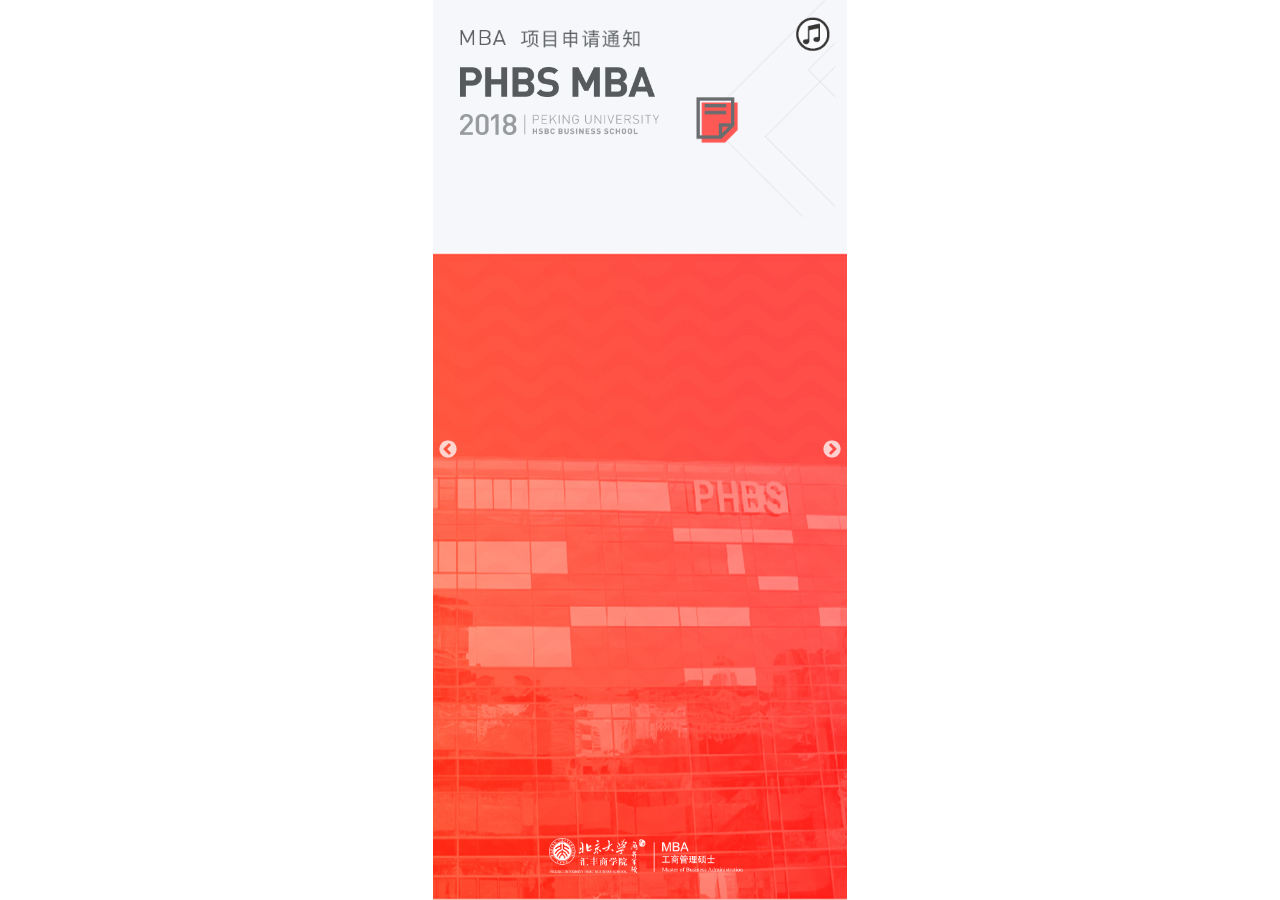
==== index.html @ 1d13bb53 "两屏切换，增加css3动动画库" ====
<!DOCTYPE html>
<html>
<head>
<meta charset="utf-8">
<title>北京大学</title>
<meta http-equiv="X-UA-Compatible" content="IE=edge,chrome=1">
<meta name="viewport" content="width=device-width,initial-scale=1,minimum-scale=1,maximum-scale=1,user-scalable=no"/>
<!-- <meta name="apple-mobile-web-app-capable" content="yes">
<meta name="apple-mobile-web-app-status-bar-style" content="black">
<meta name="format-detection" content="telephone=no">
<meta http-equiv="Expires" CONTENT="-1">
<meta http-equiv="Cache-Control" CONTENT="no-cache">
<meta http-equiv="Pragma" CONTENT="no-cache">

<meta name="full-screen" content="true"/>
<meta name="screen-orientation" content="portrait"/>
<meta name="x5-fullscreen" content="true"/>
<meta name="360-fullscreen" content="true"/> -->

<!-- Others -->
<link href="css/style.css" rel="stylesheet" media="screen">
<!-- Ad -->
<link rel="stylesheet" type="text/css" href="./slick/slick.css"/>
<link rel="stylesheet" type="text/css" href="./slick/slick-theme.css"/>
<link rel="stylesheet" type="text/css"  href="css/animate.min.css">
</head>
<body> 
      <div class="content">
          <img id="music" style="width: 34px; height: 34px; right: 17px; top: 17px; opacity: 1; position: absolute; display: block; z-index: 1000; -moz-user-select: none;" src="[data-uri]">
          <div class="slider autoplay imgad">
              <div class="first">
                  <img class="first_mba" src="./img/firstPage/795e9c475d8d3e0b75b1bf1ead2b06d1.png">
                  <img class="first_book" src="./img/firstPage/2ea368d395c29f185bf2f63b2f1fa273.png">
                  <img class="first_mba2"  src="./img/firstPage/37e3b43ec6d0e9f1e1804a00e0faf7b3.png">
                  <img class="first_2018"  src="./img/firstPage/e125b4916b309c7ceef96b1e18580f08.png">
                  <img class="first_phbs"  src="./img/firstPage/983c542e8def0e2da90686feaa834307.png">
                  <img class="first_bg" src="./img/firstPage/69a0fa295b17dd70a85d4244aa16fa91.png">
                  <img class="first_footer"  src="./img/firstPage/9f6621175482cb58fec05845771821ed.png">
              </div>
              <div class="second">
                 <div class="second_bgbox">
                   <div class="second_bgphbs"></div>
                 </div>
                 <img class="second_bgred" src="./img/secondPage/second_bgred.png">
                 <img class="second_text" src="./img/secondPage/second_text.png">
                 <img class="second_textint" src="./img/secondPage/second_textint.png">
              </div>
          </div>
      </div>
<script src="js/jquery-1.11.1.js"></script>
<script src="js/respond.js"></script><!--ie8 Media Query-->
<script type="text/javascript" src="slick/slick.js"></script><!-- /Ad -->
<script src="js/TweenMax.js"></script>
<script type="text/javascript" src="js/scripts.js"></script><!-- /Ad -->
<audio id="bgmedia" src="./img/mohuanqingkuai.mp3" preload="auto" loop="loop"></audio><!-- loop="autoplay"  loop="loop" -->
</body>
</html>
---- css/style.css ----
body{
    margin:0;
    font: 12px/1.5 Microsoft YaHei,Tahoma,SimSun,Verdana;
    overflow: hidden;
}
a{
    text-decoration: none;
    color: #000;
}
p,ul,input{
    padding: 0;
    margin: 0;
}
li{
    list-style: none;
}
strong{
    font-weight: normal;
}

.content{
    max-width: 414px;
    position: relative;
    margin:0px auto;
    overflow-y:hidden;
}

/*<768时*/
@media only screen and (max-width: 767px) {

}
/*768-1200时*/
/* @media only screen and (min-width: 768px) and (max-width:1200px) {

    .navbar .nav>li>a{
       padding:10px 5px;
    }
    .language{
       text-indent: 25px;
       width: 100%;
    }
} */
#music{
    position: absolute;
    right: 5px;
    top: 5px;
}
/*first*/
.first{
    position: relative;
    background: #F6F7FB;
}
.first_book{
    position:absolute;
    opacity:0;
    left: 68%;
    top: 0px;
    width: 34%;
}
.first_2018{
    position: absolute;
    opacity: 0;
    left: 27px;
    top: 114px;
    width: 48%;
}
.first_mba{
    position:absolute;
    opacity: 0;
    left:33px;
    top: 30px;
    width: 11%;
}
.first_mba2{
    position:absolute;
    opacity: 0;
    left: 22%;
    top: 29px;
    width: 29%;
}
.first_phbs{
    position:absolute;
    opacity: 0;
    left: 15px;
    top: 67px;
    width: 47%;
}
.first_bg{
    position: absolute;
    background: url(../img/firstPage/69a0fa295b17dd70a85d4244aa16fa91.png);
    -moz-background-size:100% 100%;  
    background-size:100% 100%;  
}
.first_footer{
    position: absolute;
    opacity: 1;
    left: 28%;
    bottom: 3%;
    width: 47%;
}
/*second*/
.second{
    position: relative;
    overflow: hidden;
}
.second_bgbox{
    width: 100%;
    height: 100%;
    position: absolute;
}
.second_bgbox .second_bgphbs{
    position: absolute;
    width: 100%;
    height: 100%;
    background: url(../img/secondPage/second_bgphbs.jpg) no-repeat;
    background-size: 229% 100%;
    background-position: 96% center;
}
.second_bgred{
    position: absolute;
    opacity: 1;
    left: 5%;
    top: 9%;
    width: 91%;
}
.second_text{
    position: absolute;
    opacity: 0;
    left: 10%;
    top: 17%;
    width: 81%;
}
.second_textint{
    position: absolute;
    opacity: 1;
    left: 10%;
    top: 12%;
    width: 21%;
}
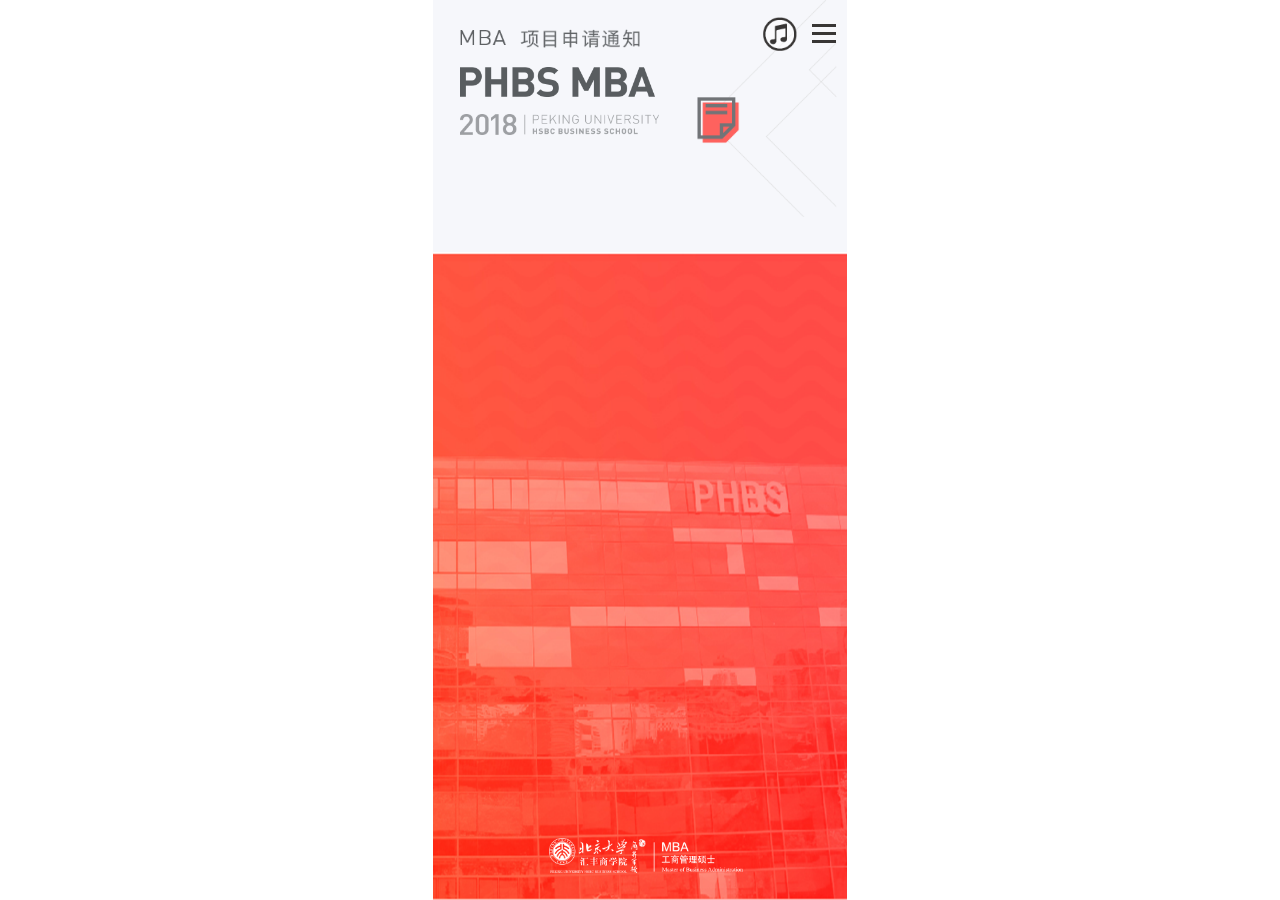
==== commit ebb5f314: "增加全部页面显示" ====
--- a/index.html
+++ b/index.html
@@ -25,8 +25,9 @@
 <link rel="stylesheet" type="text/css"  href="css/animate.min.css">
 </head>
 <body> 
-      <div class="content">
-          <img id="music" style="width: 34px; height: 34px; right: 17px; top: 17px; opacity: 1; position: absolute; display: block; z-index: 1000; -moz-user-select: none;" src="[data-uri]">
+      <div class="content">     
+          <img id="music" style="width: 34px; height: 34px; right: 50px; top: 17px; opacity: 1; position: absolute; display: block; z-index: 1000; -moz-user-select: none;" src="[data-uri]">
+          <div id ="open_co" class="moreOrClose"></div>
           <div class="slider autoplay imgad">
               <div class="first">
                   <img class="first_mba" src="./img/firstPage/795e9c475d8d3e0b75b1bf1ead2b06d1.png">
@@ -45,7 +46,103 @@
                  <img class="second_text" src="./img/secondPage/second_text.png">
                  <img class="second_textint" src="./img/secondPage/second_textint.png">
               </div>
+              <div class="third">
+                 <div class="third_bgbox">
+                   <div class="third_bgphbs"></div>
+                 </div>
+                 <div class="third_bg"></div>
+                 <img class="third_policy" src="./img/thirdPage/third_policy.png">
+                 <div class="third_text1_bg"></div>
+                 <img class="third_text1" src="./img/thirdPage/third_text1.png">
+                 <div class="third_text2_bg"></div>
+                 <img class="third_text2" src="./img/thirdPage/third_text2.png">
+                 <img class="third_line1" src="./img/thirdPage/line.png">
+                 <img class="third_squire1" src="./img/thirdPage/squire.png">
+                 <img class="third_01" src="./img/thirdPage/01.png">
+                 <img class="third_line2" src="./img/thirdPage/line.png">
+                 <img class="third_squire2" src="./img/thirdPage/squire.png">
+                 <img class="third_02" src="./img/thirdPage/02.png">
+              </div>
+              <div class="fourth">
+                 <div class="fourth_bgbox">
+                   <div class="fourth_bgwomen"></div>
+                 </div>
+                 <div class="fourth_bg"></div>
+                 <img class="fourth_apply" src="./img/fourthPage/fourth_apply.png">
+                 <img class="fourth_apply_text" src="./img/fourthPage/fourth_apply_text.png">fifth_bg
+              </div>
+              <div class="fifth">
+                 <div class="fifth_bgbox">
+                   <div class="fifth_bggrass"></div>
+                 </div>
+                  <div class="fifth_bg"></div>
+                 <img class="fifth_title" src="./img/fifthPage/fifth_title.png">
+                 <img class="fifth_text1" src="./img/fifthPage/fifth_text1.png">
+                 <img class="fifth_text2" src="./img/fifthPage/fifth_text2.png">
+              </div>
+              <div class="sixth">
+                 <div class="sixth_bgbox">
+                   <div class="sixth_bg_man"></div>
+                 </div>
+                  <div class="sixth_bg"></div>
+                  <div class="sixth_bg2"></div>
+                  <img class="sixth_title" src="./img/sixthPage/sixth_title.png">
+                  <img class="sixth_text1" src="./img/sixthPage/sixth_text1.png">
+                  <img class="sixth_text2" src="./img/sixthPage/sixth_text2.png">
+                  <img class="sixth_text3" src="./img/sixthPage/sixth_text3.png">
+                  <img class="sixth_text4" src="./img/sixthPage/sixth_text4.png">
+                  <img class="sixth_text5" src="./img/sixthPage/sixth_text2.png">
+                  <img class="sixth_text6" src="./img/sixthPage/sixth_text6.png">
+                  <img class="sixth_text7" src="./img/sixthPage/sixth_text7.png">
+                  <img class="sixth_text8" src="./img/sixthPage/sixth_text8.png">
+                  <img class="sixth_text9" src="./img/sixthPage/sixth_text9.png">
+              </div>
+              <div class="seventh">
+                  <img class="seventh_title" src="./img/seventhPage/seventh_title.png">
+                  <img class="seven_text1" src="./img/seventhPage/seven_text1.png">
+                  <img class="seven_text2" src="./img/seventhPage/seven_text2.png">
+                  <img class="seven_text3" src="./img/seventhPage/seven_text3.png">
+                  <img class="seven_text4" src="./img/seventhPage/seven_text4.png">
+                  <img class="seventh_number" src="./img/seventhPage/seventh_number.png">
+                  <img class="seven_png" src="./img/seventhPage/seven_png.png">
+              </div>
+              <div class="eighth">
+                  <img class="eighth_title" src="./img/eighthPage/eighth_title.png">
+                  <img class="eighth_bg" src="./img/eighthPage/eighth_bg.jpg">
+                  <img class="eighth_text1" src="./img/eighthPage/eighth_text1.png">
+                  <img class="eighth_text2" src="./img/eighthPage/eighth_text2.png">
+                  <img class="eighth_text3" src="./img/eighthPage/eighth_text3.png">
+              </div>
+              <div class="ninth">
+                  <div class="ninth_bg"></div>
+                  <img class="ninth_title" src="./img/ninthPage/ninth_title.png">
+                  <img class="ninth_Qrcode" src="./img/ninthPage/ninth_Qrcode.png">
+                  <img class="ninth_text" src="./img/ninthPage/ninth_text.png">
+              </div>
           </div>
+          <!--目录-->
+          <div class="slideout" tabindex="-1">
+          <div class="active header border-bottom">
+              <img src="[data-uri]">
+                  <a href="javascript:;" class="contents">contents</a>
+                  <div id="mOrC" class="moreOrClose"></div>
+              </div>
+              <div class="list">
+                  <ul>
+                      <li><a href="#/characteristic">首页</a></li>
+                      <li><a href="#/outcomes">项目介绍</a></li>
+                      <li><a href="#/features">招生政策</a></li>
+                      <li><a href="#/objectives">申请流程</a></li>
+                      <li><a href="#/apply">报考条件</a></li>
+                      <li><a href="#/faculty">学制学费</a></li>
+                      <li><a href="#/course">双学位项目</a></li>
+                      <li><a href="#/registration">英国校区</a></li>
+                      <li><a href="#/examination">联系我们</a></li>
+                </ul>
+            </div>
+            </div>
+          <!--目录-->
+
       </div>
 <script src="js/jquery-1.11.1.js"></script>
 <script src="js/respond.js"></script><!--ie8 Media Query-->
--- a/css/style.css
+++ b/css/style.css
@@ -23,6 +23,7 @@
     position: relative;
     margin:0px auto;
     overflow-y:hidden;
+    overflow-x:hidden;
 }
 
 /*<768时*/
@@ -45,6 +46,130 @@
     right: 5px;
     top: 5px;
 }
+/*目录*/
+.slideout{
+    width: 9.8rem;
+    background-color: #2b2b2b;
+    position: absolute;
+    right: -9.8rem;
+    top: 0rem;
+    height:100%;
+    z-index: 1000;
+}
+.slideout .list ul{
+    margin-top: .8em;
+}
+.slideout .list a {
+    display: block;
+    width: 100%;
+    height: 100%;
+    color: #7a0018;
+    font-size: .74rem;
+    text-shadow: 0.02rem 0.02rem 0.02rem #fff;
+}
+.slideout .list li {
+    list-style: none;
+    background-image: url([data-uri]);
+    width: 8.74rem;
+    height: 1.3rem;
+    line-height: 1.3rem;
+    background-size: 7.74rem 1.5rem;
+    background-repeat: no-repeat;
+    background-position: 50%;
+    text-align: center;
+    margin-bottom: .5rem;
+}
+.slideout .header img {
+    position: absolute;
+    left: 2.9rem;
+    top: .75rem;
+    width: 3.00rem;
+    height: 3.00rem;
+    border-radius: 100%;
+    border: 0.2rem solid #999;
+    box-sizing: content-box;
+}
+.slideout .header {
+    height: 6.4rem;
+    width: 100%;
+}
+.slideout .header .contents {
+    text-align: center;
+    border-radius: 1rem;
+    background-color: #fff;
+    color: #f0002f;
+    width: 4.4rem;
+    position: absolute;
+    top: 4.6rem;
+    left: 2.4rem;
+}
+.slideout .header:after {
+    border-color: #777;
+}
+.slideout .list {
+    padding: .6rem;
+}
+.border-bottom:after {
+    bottom: 0;
+}
+.border-bottom:after, .border-top:before {
+    display: block;
+    position: absolute;
+    left: 0;
+    border-top: 1px solid #dcdcdc;
+    width: 100%;
+    content: " ";
+    pointer-events: none;
+    z-index: 999;
+}
+.border-bottom, .border-left, .border-right, .border-top {
+    position: relative;
+}
+/*导航关闭按钮*/
+.moreOrClose{
+    z-index: 1;
+    position: absolute;
+    top: 7px;
+    width: 1.5rem;
+    right: .7rem;
+    height: 3px;
+    margin-top: 25px;
+    margin-bottom: 22px;
+     background: #383635; 
+}
+.moreOrClose::before,.moreOrClose::after{
+    position: absolute;
+    content: "";
+    width: inherit;
+    height: inherit;
+    background: inherit;
+    transition: all 1s ease;
+}
+.moreOrClose::before{
+    top: -8px;
+}
+.moreOrClose::after{
+    bottom: -8px;
+}
+.active .moreOrClose{
+    background: rgba(0,0,0,0);
+    margin-left: auto;
+    right: .7rem;
+}
+.active .moreOrClose::before,.active .moreOrClose::after{
+    background: #fff;
+    top: auto;
+    bottom: auto;
+    height: 2px;
+}
+.active .moreOrClose::before{
+    transform: rotate(45deg);
+    -webkit-transform: rotate(45deg);
+}
+.active .moreOrClose::after{
+    transform: rotate(135deg);
+    -webkit-transform: rotate(135deg);
+}
 /*first*/
 .first{
     position: relative;
@@ -118,7 +243,7 @@
 }
 .second_bgred{
     position: absolute;
-    opacity: 1;
+    opacity: 0;
     left: 5%;
     top: 9%;
     width: 91%;
@@ -136,4 +261,432 @@
     left: 10%;
     top: 12%;
     width: 21%;
+}
+/*third*/
+.third{
+    position: relative;
+    overflow: hidden;
+}
+.third_bgbox{
+    width: 100%;
+    height: 100%;
+    position: absolute;
+}
+.third_bgbox .third_bgphbs{
+    position: absolute;
+    width: 100%;
+    height: 100%;
+    background: url(../img/thirdPage/third_bgphbs.jpg) no-repeat;
+    background-size: 229% 100%;
+    background-position: 42% center;
+}
+.third_bg{
+    width: 100%;
+    height: 98%;
+    background: #ff4f42;
+    opacity: .7;
+    margin-top: 4%;
+}
+.third_policy{
+    position: absolute;
+    opacity: 1;
+    left: 8%;
+    top: 5%;
+    width: 25%;
+}
+.third_text1{
+    position: absolute;
+    opacity: 1;
+    left: 33%;
+    top: 21%;
+    width: 61%;
+}
+.third_text1_bg{
+    position: absolute;
+    width: 15rem;
+    height: 17rem;
+    left: 27%;
+    top: 18%;
+    background: #ff4f42;
+}
+.third_text2{
+    position: absolute;
+    opacity: 1;
+    left: 33%;
+    top: 73%;
+    width: 59%;
+}
+.third_text2_bg{
+    position: absolute;
+    width: 15rem;
+    height: 5rem;
+    left: 26%;
+    top: 70%;
+    background: #ff4f42;
+}
+.third_01{
+    position: absolute;
+    opacity: 1;
+    left: 14%;
+    top: 18%;
+    width: 5%;
+}
+.third_line1{
+    position: absolute;
+    opacity: 1;
+    left: 14%;
+    top: 19%;
+    width: 86%;
+}
+.third_squire1{
+    position: absolute;
+    opacity: 1;
+    left: 11%;
+    top: 16%;
+    width: 11%;
+}
+.third_02{
+    position: absolute;
+    opacity: 1;
+    left: 14%;
+    top: 70%;
+    width: 5%;
+}
+.third_line2{
+    position: absolute;
+    opacity: 1;
+    left: 14%;
+    top: 71%;
+    width: 86%;
+}
+.third_squire2{
+    position: absolute;
+    opacity: 1;
+    left: 11%;
+    top: 68%;
+    width: 11%;
+}
+/*fourth*/
+.fourth{
+    position: relative;
+    overflow: hidden;
+}
+.fourth_bgbox{
+    width: 100%;
+    height: 100%;
+    position: absolute;
+}
+.fourth_bgwomen{
+    position: absolute;
+    width: 100%;
+    height: 100%;
+    background: url(../img/fourthPage/third_bgwomen.jpg) no-repeat;
+    background-size: 100% 100%;
+    background-position: center center;
+}
+.fourth_bg{
+    width: 100%;
+    height: 98%;
+    background: #ff4f42;
+    opacity: .7;
+    margin-top: 4%;
+}
+.fourth_apply{
+    position: absolute;
+    opacity: 1;
+    left: 8%;
+    top: 8%;
+    width: 22%;
+}
+.fourth_apply_text{
+    position: absolute;
+    opacity: 1;
+    left: 8%;
+    top: 15%;
+    width: 85%;
+}
+/*fifth*/
+.fifth{
+    position: relative;
+    overflow: hidden;
+}
+.fifth_bgbox{
+    width: 100%;
+    height: 100%;
+    position: absolute;
+}
+.fifth_bggrass{
+    position: absolute;
+    width: 100%;
+    height: 100%;
+    background: url(../img/fifthPage/fifth_bg_grass.jpg) no-repeat;
+    background-size: 100% 100%;
+    background-position: center center;
+}
+.fifth_title{
+    position: absolute;
+    opacity: 1;
+    left: 8%;
+    top: 10%;
+    width: 44%;
+}
+.fifth_text1{
+    position: absolute;
+    opacity: 1;
+    left: 8%;
+    top: 18%;
+    width: 82%;
+}
+.fifth_text2{
+    position: absolute;
+    opacity: 1;
+    left: 4%;
+    top: 54%;
+    width: 92%;
+}
+.fifth_bg{
+    position: absolute;
+    width: 18rem;
+    height: 12rem;
+    left: 5%;
+    top: 16%;
+    background: #ff4f42;
+}
+/*sixth*/
+.sixth{
+    position: relative;
+    overflow: hidden;
+}
+.sixth_bgbox{
+    width: 100%;
+    height: 100%;
+    position: absolute;
+}
+.sixth_bg_man{
+    position: absolute;
+    width: 100%;
+    height: 100%;
+    background: url(../img/sixthPage/sixth_bg_man.jpg) no-repeat;
+    background-size: 242% 100%;
+    background-position: 76% center;
+}
+.sixth_bg{
+    width: 100%;
+    height: 98%;
+    background: #ff4f42;
+    opacity: .7;
+    margin-top: 4%;
+}
+.sixth_bg2{
+    position: absolute;
+    width: 11rem;
+    height: 13rem;
+    left: 0%;
+    top: 20%;
+    background: #ff4f42;
+}
+.sixth_title{
+    position: absolute;
+    opacity: 1;
+    left: 8%;
+    top: 10%;
+    width: 26%;
+}
+.sixth_text1{
+    position: absolute;
+    opacity: 1;
+    left: 10%;
+    top: 25%;
+    width: 24%;
+}
+.sixth_text2{
+    position: absolute;
+    opacity: 1;
+    left: 10%;
+    top: 29%;
+    width: 21%;
+}
+.sixth_text3{
+    position: absolute;
+    opacity: 1;
+    left: 10%;
+    top: 37%;
+    width: 38%;
+}
+.sixth_text4{
+    position: absolute;
+    opacity: 1;
+    left: 59%;
+    top: 25%;
+    width: 28%;
+}
+.sixth_text5{
+    position: absolute;
+    opacity: 1;
+    left: 59%;
+    top: 29%;
+    width: 21%;
+}
+.sixth_text6{
+    position: absolute;
+    opacity: 1;
+    left: 59%;
+    top: 37%;
+    width: 30%;
+}
+.sixth_text7{
+    position: absolute;
+    opacity: 1;
+    left: 31%;
+    top: 65%;
+    width: 35%;
+}
+.sixth_text8{
+    position: absolute;
+    opacity: 1;
+    left: 24%;
+    top: 64%;
+    width: 53%;
+}
+.sixth_text9{
+    position: absolute;
+    opacity: 1;
+    left: 10%;
+    top: 72%;
+    width: 80%;
+}
+/*seventh*/
+.seventh{
+    position: relative;
+    overflow: hidden;
+}
+.seventh_title{
+    position: absolute;
+    opacity: 1;
+    left: 8%;
+    top: 11%;
+    width: 30%;
+}
+.seven_text1{
+    position: absolute;
+    opacity: 1;
+    left: 9%;
+    top: 22%;
+    width: 30%;
+}
+.seven_text2{
+    position: absolute;
+    opacity: 1;
+    left: 62%;
+    top: 13%;
+    width: 30%;
+}
+.seven_text3{
+    position: absolute;
+    opacity: 1;
+    left: 9%;
+    top: 27%;
+    width: 70%;
+}
+.seven_text4{
+    position: absolute;
+    opacity: 1;
+    left: 9%;
+    top: 31%;
+    width: 42%;
+}
+.seventh_number{
+    position: absolute;
+    opacity: 1;
+    left: 56%;
+    top: 31%;
+    width: 35%;
+}
+.seven_png{
+    position: absolute;
+    opacity: 1;
+    left: 9%;
+    top: 56%;
+    width: 82%;
+}
+/*eighth*/
+.eighth{
+    position: relative;
+    overflow: hidden;
+}
+.eighth_title{
+    position: absolute;
+    opacity: 1;
+    left: 7%;
+    top: 10%;
+    width: 46%;
+}
+.eighth_title{
+    position: absolute;
+    opacity: 1;
+    left: 5%;
+    top: 10%;
+    width: 46%;
+}
+.eighth_bg{
+    position: absolute;
+    opacity: 1;
+    left: 5%;
+    top: 18%;
+    width: 90%;
+}
+.eighth_text1{
+    position: absolute;
+    opacity: 1;
+    left: 5%;
+    top: 47%;
+    width: 40%;
+}
+.eighth_text2{
+    position: absolute;
+    opacity: 1;
+    left: 5%;
+    top: 52%;
+    width: 53%;
+}
+.eighth_text3{
+    position: absolute;
+    opacity: 1;
+    left: 63%;
+    top: 52%;
+    width: 31%;
+}
+/*ninth*/
+.ninth{
+    position: relative;
+    overflow: hidden;
+}
+.ninth_bg{
+    width: 100%;
+    height: 98%;
+    background: url(../img/ninthPage/ninth_bg.png) no-repeat;
+    background-size: 334% 100%;
+    background-position: 0% center;
+    margin-top: 4%;
+}
+.ninth_title{
+    position: absolute;
+    opacity: 1;
+    left: 8%;
+    top: 13%;
+    width: 22%;
+}
+.ninth_Qrcode{
+    position: absolute;
+    opacity: 1;
+    left: 30%;
+    top: 24%;
+    width: 41%;
+}
+.ninth_text{
+    position: absolute;
+    opacity: 1;
+    left: 15%;
+    top: 56%;
+    width: 70%;
 }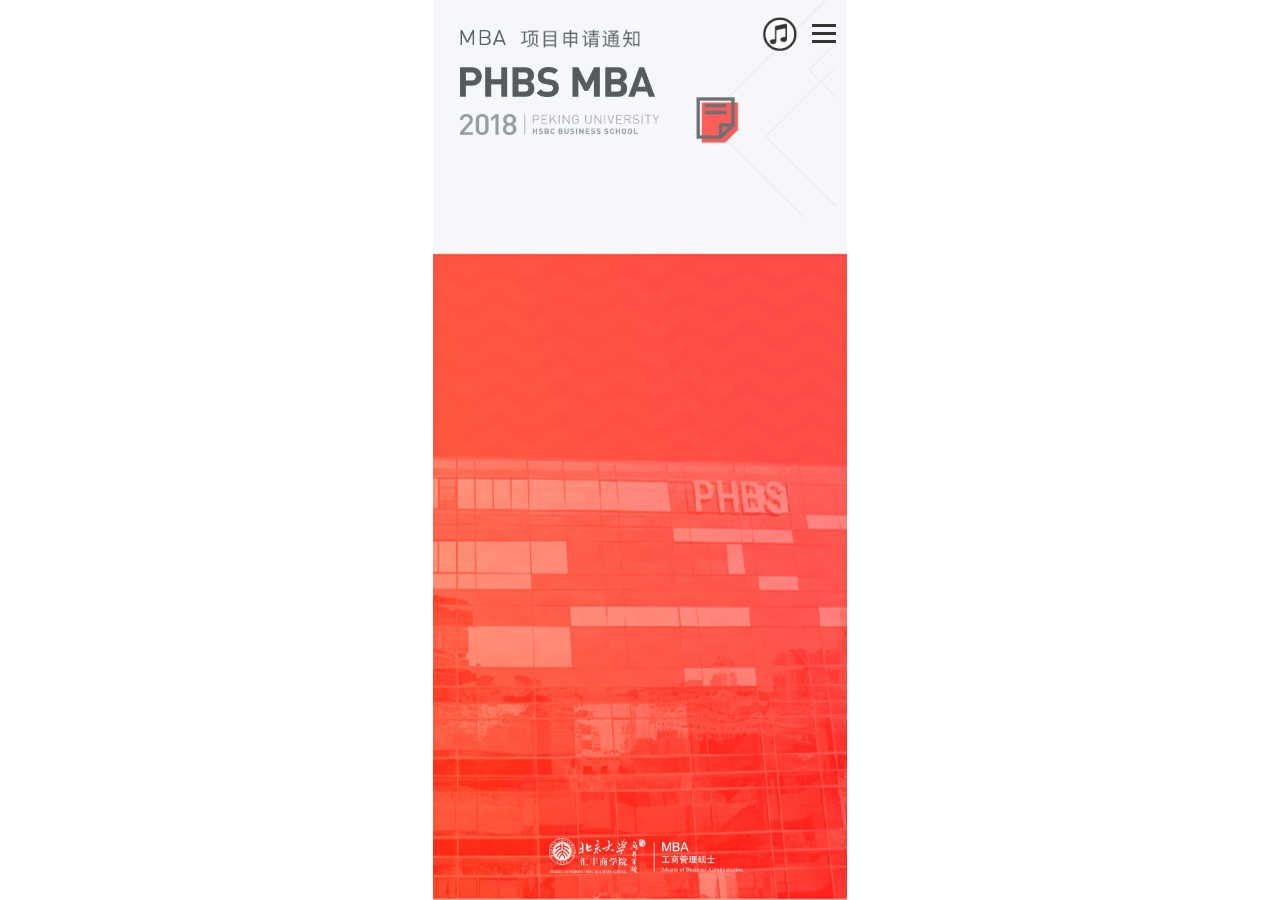
==== commit 9f2dbf6e: "页面导航切换" ====
--- a/index.html
+++ b/index.html
@@ -129,15 +129,15 @@
               </div>
               <div class="list">
                   <ul>
-                      <li><a href="#/characteristic">首页</a></li>
-                      <li><a href="#/outcomes">项目介绍</a></li>
-                      <li><a href="#/features">招生政策</a></li>
-                      <li><a href="#/objectives">申请流程</a></li>
-                      <li><a href="#/apply">报考条件</a></li>
-                      <li><a href="#/faculty">学制学费</a></li>
-                      <li><a href="#/course">双学位项目</a></li>
-                      <li><a href="#/registration">英国校区</a></li>
-                      <li><a href="#/examination">联系我们</a></li>
+                      <li><a href="#/characteristic" onclick="$('.autoplay').slick('slickGoTo','0');">首页</a></li>
+                      <li><a href="#/outcomes" onclick="$('.autoplay').slick('slickGoTo','1');">项目介绍</a></li>
+                      <li><a href="#/features" onclick="$('.autoplay').slick('slickGoTo','2');">招生政策</a></li>
+                      <li><a href="#/objectives" onclick="$('.autoplay').slick('slickGoTo','3');">申请流程</a></li>
+                      <li><a href="#/apply" onclick="$('.autoplay').slick('slickGoTo','4');">报考条件</a></li>
+                      <li><a href="#/faculty" onclick="$('.autoplay').slick('slickGoTo','5');">学制学费</a></li>
+                      <li><a href="#/course" onclick="$('.autoplay').slick('slickGoTo','6');">双学位项目</a></li>
+                      <li><a href="#/registration" onclick="$('.autoplay').slick('slickGoTo','7');">英国校区</a></li>
+                      <li><a href="#/examination" onclick="$('.autoplay').slick('slickGoTo','8');">联系我们</a></li>
                 </ul>
             </div>
             </div>
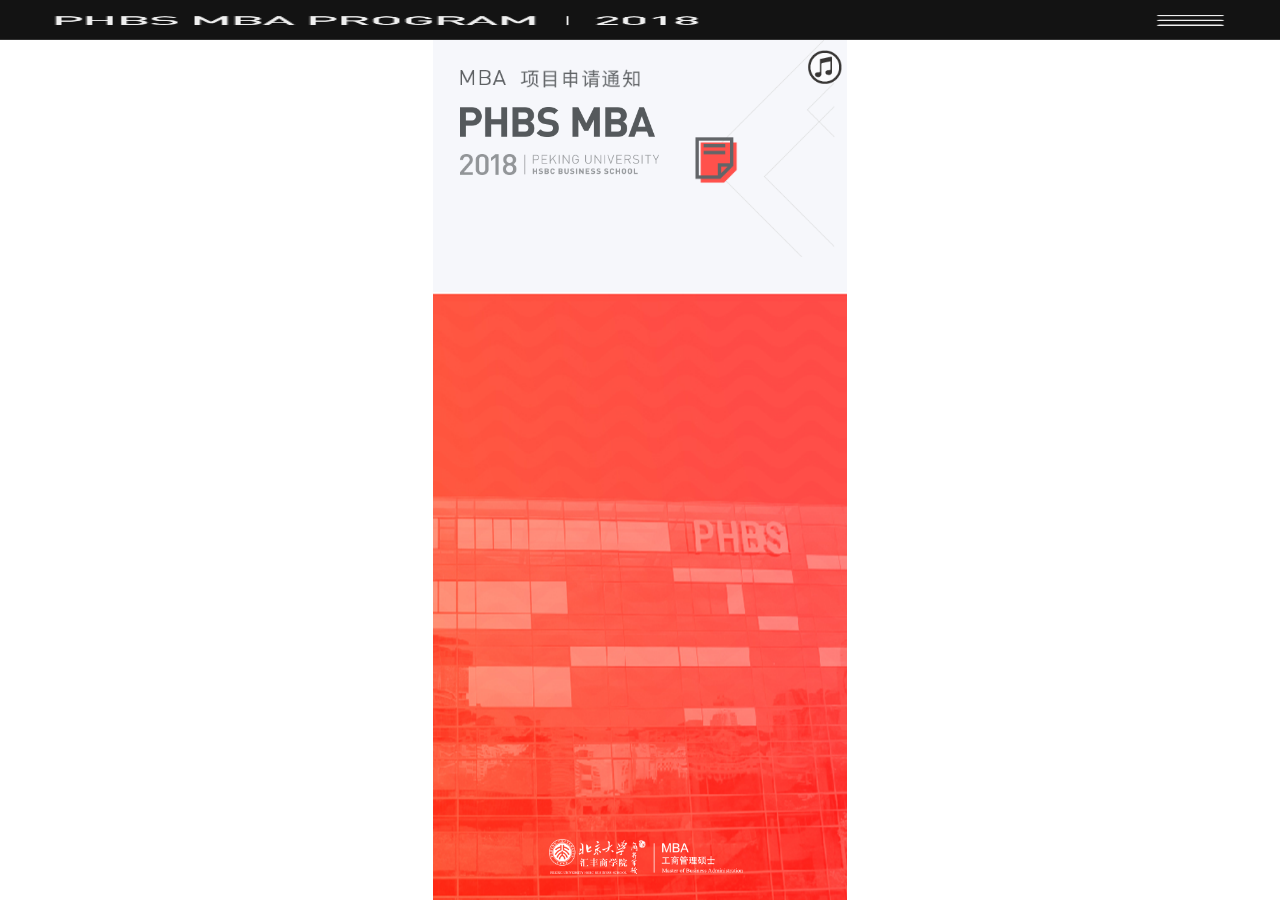
==== commit 77a1c60c: "增加顶部及兼容性调整" ====
--- a/index.html
+++ b/index.html
@@ -5,7 +5,7 @@
 <title>北京大学</title>
 <meta http-equiv="X-UA-Compatible" content="IE=edge,chrome=1">
 <meta name="viewport" content="width=device-width,initial-scale=1,minimum-scale=1,maximum-scale=1,user-scalable=no"/>
-<!-- <meta name="apple-mobile-web-app-capable" content="yes">
+<meta name="apple-mobile-web-app-capable" content="yes">
 <meta name="apple-mobile-web-app-status-bar-style" content="black">
 <meta name="format-detection" content="telephone=no">
 <meta http-equiv="Expires" CONTENT="-1">
@@ -15,7 +15,7 @@
 <meta name="full-screen" content="true"/>
 <meta name="screen-orientation" content="portrait"/>
 <meta name="x5-fullscreen" content="true"/>
-<meta name="360-fullscreen" content="true"/> -->
+<meta name="360-fullscreen" content="true"/>
 
 <!-- Others -->
 <link href="css/style.css" rel="stylesheet" media="screen">
@@ -25,9 +25,12 @@
 <link rel="stylesheet" type="text/css"  href="css/animate.min.css">
 </head>
 <body> 
-      <div class="content">     
-          <img id="music" style="width: 34px; height: 34px; right: 50px; top: 17px; opacity: 1; position: absolute; display: block; z-index: 1000; -moz-user-select: none;" src="[data-uri]">
-          <div id ="open_co" class="moreOrClose"></div>
+     <div id="title_logo">
+         <a href="javascript:;" id ="open_co"></a>
+     </div>   
+      <div class="content">  
+          <img id="music" style="width: 34px; height: 34px; right: 5px; top: 50px; opacity: 1; position: absolute; display: block; z-index: 1000; -moz-user-select: none;" src="[data-uri]">
+          <!-- <div id ="open_co" class="moreOrClose"></div> -->
           <div class="slider autoplay imgad">
               <div class="first">
                   <img class="first_mba" src="./img/firstPage/795e9c475d8d3e0b75b1bf1ead2b06d1.png">
--- a/css/style.css
+++ b/css/style.css
@@ -24,8 +24,25 @@
     margin:0px auto;
     overflow-y:hidden;
     overflow-x:hidden;
-}
-
+    padding-top: 40px;
+}
+#title_logo{
+    z-index: 1;
+    position: absolute;
+    top: 0px;
+    width: 100%;
+    height: 2.5rem;
+    background: url(../img/titlelogo.png) no-repeat;
+    -moz-background-size:100% 100%;  
+    background-size:100% 100%;  
+}
+#open_co{
+    position: relative;
+    display: block;
+    float: right;
+    height:40px;
+    width: 40px;
+}
 /*<768时*/
 @media only screen and (max-width: 767px) {
 
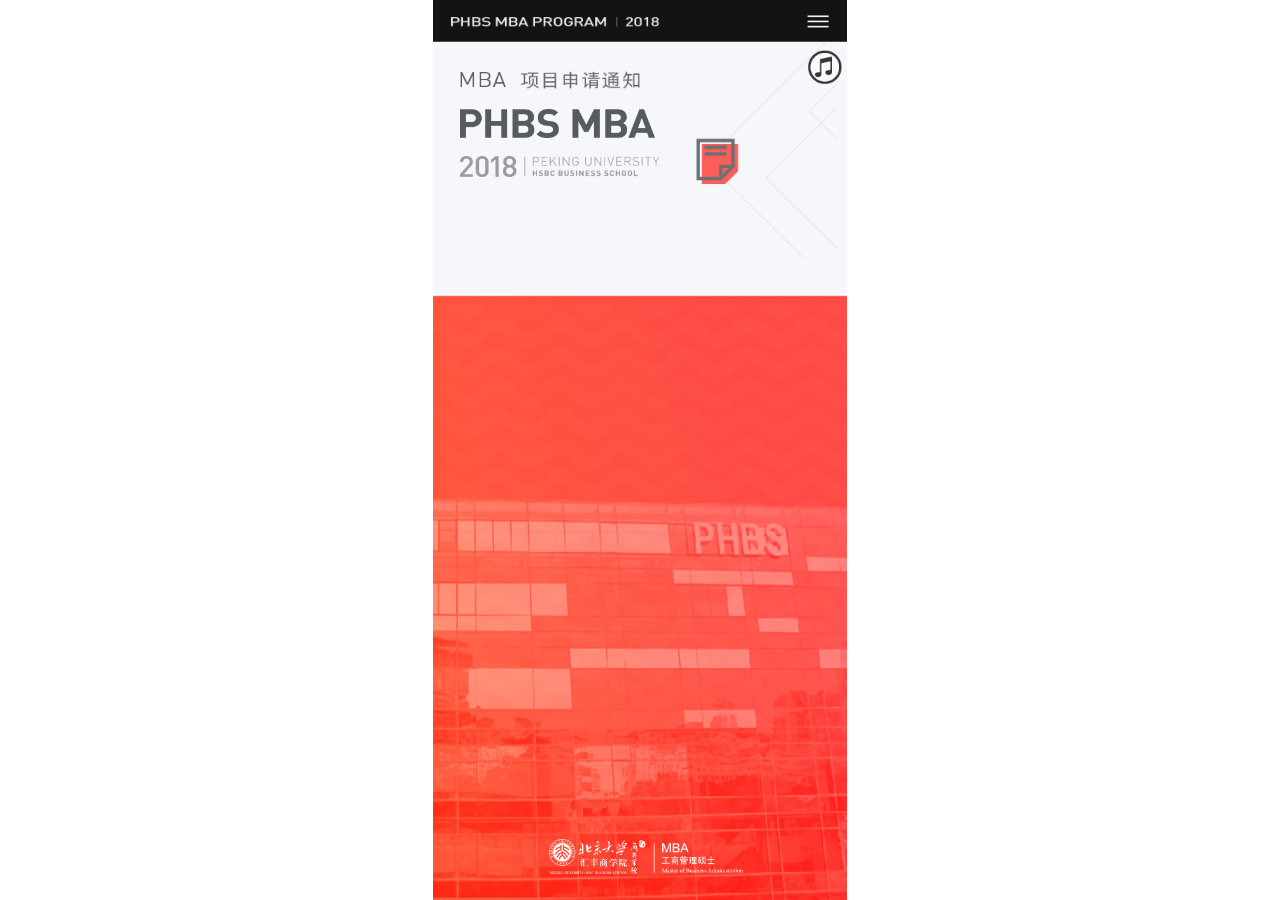
==== commit 231772ee: "常规更新" ====
--- a/index.html
+++ b/index.html
@@ -25,10 +25,10 @@
 <link rel="stylesheet" type="text/css"  href="css/animate.min.css">
 </head>
 <body> 
-     <div id="title_logo">
-         <a href="javascript:;" id ="open_co"></a>
-     </div>   
       <div class="content">  
+          <div id="title_logo">
+             <a href="javascript:;" id ="open_co"></a>
+         </div>  
           <img id="music" style="width: 34px; height: 34px; right: 5px; top: 50px; opacity: 1; position: absolute; display: block; z-index: 1000; -moz-user-select: none;" src="[data-uri]">
           <!-- <div id ="open_co" class="moreOrClose"></div> -->
           <div class="slider autoplay imgad">
@@ -72,7 +72,7 @@
                  </div>
                  <div class="fourth_bg"></div>
                  <img class="fourth_apply" src="./img/fourthPage/fourth_apply.png">
-                 <img class="fourth_apply_text" src="./img/fourthPage/fourth_apply_text.png">fifth_bg
+                 <img class="fourth_apply_text" src="./img/fourthPage/fourth_apply_text.png">
               </div>
               <div class="fifth">
                  <div class="fifth_bgbox">
--- a/css/style.css
+++ b/css/style.css
@@ -24,14 +24,14 @@
     margin:0px auto;
     overflow-y:hidden;
     overflow-x:hidden;
-    padding-top: 40px;
+    padding-top: 41.6px;
 }
 #title_logo{
     z-index: 1;
     position: absolute;
     top: 0px;
     width: 100%;
-    height: 2.5rem;
+    height: 2.6rem;
     background: url(../img/titlelogo.png) no-repeat;
     -moz-background-size:100% 100%;  
     background-size:100% 100%;  
@@ -309,7 +309,7 @@
     opacity: 1;
     left: 8%;
     top: 5%;
-    width: 25%;
+    width: 23%;
 }
 .third_text1{
     position: absolute;
@@ -443,30 +443,30 @@
 .fifth_title{
     position: absolute;
     opacity: 1;
+    left: 6%;
+    top: 7%;
+    width: 44%;
+}
+.fifth_text1{
+    position: absolute;
+    opacity: 1;
     left: 8%;
-    top: 10%;
-    width: 44%;
-}
-.fifth_text1{
-    position: absolute;
-    opacity: 1;
-    left: 8%;
-    top: 18%;
+    top: 17%;
     width: 82%;
 }
 .fifth_text2{
     position: absolute;
     opacity: 1;
     left: 4%;
-    top: 54%;
+    top: 55%;
     width: 92%;
 }
 .fifth_bg{
     position: absolute;
-    width: 18rem;
-    height: 12rem;
+    width: 90%;
+    height: 39%;
     left: 5%;
-    top: 16%;
+    top: 13%;
     background: #ff4f42;
 }
 /*sixth*/
@@ -496,7 +496,7 @@
 }
 .sixth_bg2{
     position: absolute;
-    width: 11rem;
+    width: 54%;
     height: 13rem;
     left: 0%;
     top: 20%;
@@ -507,26 +507,26 @@
     opacity: 1;
     left: 8%;
     top: 10%;
-    width: 26%;
+    width: 28%;
 }
 .sixth_text1{
     position: absolute;
     opacity: 1;
-    left: 10%;
+    left: 9%;
     top: 25%;
     width: 24%;
 }
 .sixth_text2{
     position: absolute;
     opacity: 1;
-    left: 10%;
+    left: 9%;
     top: 29%;
     width: 21%;
 }
 .sixth_text3{
     position: absolute;
     opacity: 1;
-    left: 10%;
+    left: 9%;
     top: 37%;
     width: 38%;
 }
@@ -642,14 +642,14 @@
     position: absolute;
     opacity: 1;
     left: 5%;
-    top: 10%;
+    top: 4%;
     width: 46%;
 }
 .eighth_bg{
     position: absolute;
     opacity: 1;
     left: 5%;
-    top: 18%;
+    top: 14%;
     width: 90%;
 }
 .eighth_text1{
@@ -663,14 +663,14 @@
     position: absolute;
     opacity: 1;
     left: 5%;
-    top: 52%;
+    top: 54%;
     width: 53%;
 }
 .eighth_text3{
     position: absolute;
     opacity: 1;
     left: 63%;
-    top: 52%;
+    top: 53%;
     width: 31%;
 }
 /*ninth*/
@@ -689,7 +689,7 @@
 .ninth_title{
     position: absolute;
     opacity: 1;
-    left: 8%;
+    left: 10%;
     top: 13%;
     width: 22%;
 }
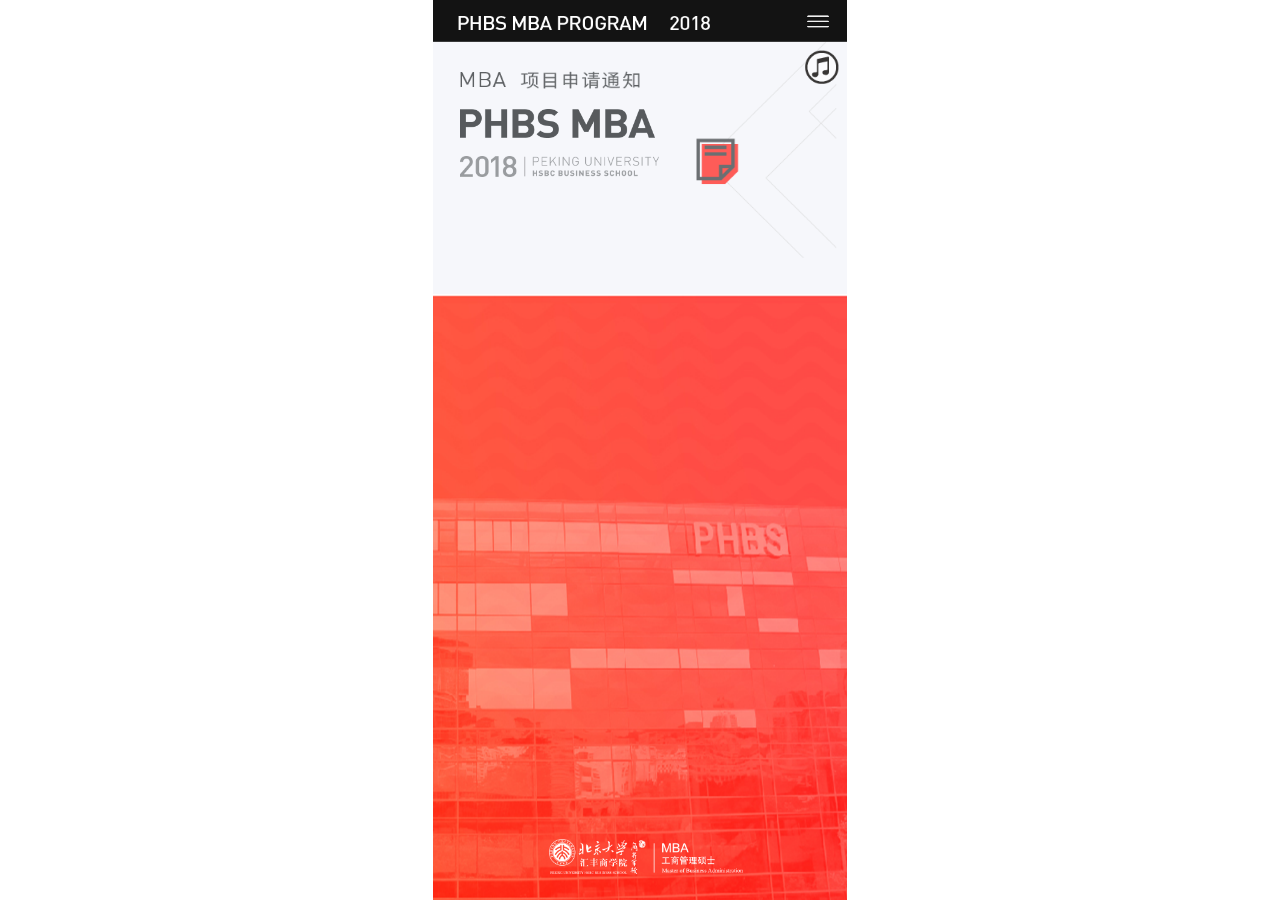
==== commit 86f52010: "常规更新" ====
--- a/index.html
+++ b/index.html
@@ -27,9 +27,10 @@
 <body> 
       <div class="content">  
           <div id="title_logo">
+             <img class="logo2018" src="./img/logo2018.png">
              <a href="javascript:;" id ="open_co"></a>
          </div>  
-          <img id="music" style="width: 34px; height: 34px; right: 5px; top: 50px; opacity: 1; position: absolute; display: block; z-index: 1000; -moz-user-select: none;" src="[data-uri]">
+          <img id="music" style="width: 34px; height: 34px; right: 8px; top: 50px; opacity: 1; position: absolute; display: block; z-index: 1000; -moz-user-select: none;" src="[data-uri]">
           <!-- <div id ="open_co" class="moreOrClose"></div> -->
           <div class="slider autoplay imgad">
               <div class="first">
--- a/css/style.css
+++ b/css/style.css
@@ -42,6 +42,13 @@
     float: right;
     height:40px;
     width: 40px;
+}
+.logo2018{
+    position: absolute;
+    opacity: 1;
+    left: 6%;
+    top: 16px;
+    width: 61%;
 }
 /*<768时*/
 @media only screen and (max-width: 767px) {
@@ -65,11 +72,11 @@
 }
 /*目录*/
 .slideout{
-    width: 9.8rem;
+    width: 12.8rem;
     background-color: #2b2b2b;
     position: absolute;
-    right: -9.8rem;
-    top: 0rem;
+    right: -12.8rem;
+    top: 41px;
     height:100%;
     z-index: 1000;
 }
@@ -80,34 +87,38 @@
     display: block;
     width: 100%;
     height: 100%;
-    color: #7a0018;
+    color: #939393;
     font-size: .74rem;
-    text-shadow: 0.02rem 0.02rem 0.02rem #fff;
+    float: left;
+    text-shadow: 0.02rem 0.02rem 0.02rem #111;
 }
 .slideout .list li {
     list-style: none;
-    background-image: url([data-uri]);
-    width: 8.74rem;
-    height: 1.3rem;
-    line-height: 1.3rem;
-    background-size: 7.74rem 1.5rem;
-    background-repeat: no-repeat;
-    background-position: 50%;
-    text-align: center;
+    border-width: 0px 0px 1px;
+    padding-left: 25px;
+    border-style: solid;
+    border-color:#414343;
+    width: 74%;
+    background: url(../img/point.png)  no-repeat 10px 15px;
+    background-size: 4% 18%;
+    margin: 0px 6%;
+    height: 2.0rem;
+    line-height: 2.1rem;
+    text-align: left;
     margin-bottom: .5rem;
 }
 .slideout .header img {
     position: absolute;
-    left: 2.9rem;
+    left: 38%;
     top: .75rem;
-    width: 3.00rem;
-    height: 3.00rem;
+    width: 3.5rem;
+    height: 3.5rem;
     border-radius: 100%;
     border: 0.2rem solid #999;
     box-sizing: content-box;
 }
 .slideout .header {
-    height: 6.4rem;
+    height: 7.5rem;
     width: 100%;
 }
 .slideout .header .contents {
@@ -117,8 +128,8 @@
     color: #f0002f;
     width: 4.4rem;
     position: absolute;
-    top: 4.6rem;
-    left: 2.4rem;
+    top: 74%;
+    left: 35%;
 }
 .slideout .header:after {
     border-color: #777;
@@ -320,8 +331,8 @@
 }
 .third_text1_bg{
     position: absolute;
-    width: 15rem;
-    height: 17rem;
+    width: 73%;
+    height: 47px;
     left: 27%;
     top: 18%;
     background: #ff4f42;
@@ -335,9 +346,9 @@
 }
 .third_text2_bg{
     position: absolute;
-    width: 15rem;
-    height: 5rem;
-    left: 26%;
+    width: 74%;
+    height: 15%;
+    left: 27%;
     top: 70%;
     background: #ff4f42;
 }
@@ -580,15 +591,15 @@
 .seventh_title{
     position: absolute;
     opacity: 1;
-    left: 8%;
-    top: 11%;
-    width: 30%;
+    left:5%;
+    top: 5%;
+    width: 29%;
 }
 .seven_text1{
     position: absolute;
     opacity: 1;
-    left: 9%;
-    top: 22%;
+    left: 6%;
+    top: 14%;
     width: 30%;
 }
 .seven_text2{
@@ -601,16 +612,16 @@
 .seven_text3{
     position: absolute;
     opacity: 1;
-    left: 9%;
-    top: 27%;
-    width: 70%;
+    left: 6%;
+    top: 21%;
+    width: 77%;
 }
 .seven_text4{
     position: absolute;
     opacity: 1;
-    left: 9%;
-    top: 31%;
-    width: 42%;
+    left: 6%;
+    top: 29%;
+    width: 45%;
 }
 .seventh_number{
     position: absolute;
@@ -622,9 +633,9 @@
 .seven_png{
     position: absolute;
     opacity: 1;
-    left: 9%;
+    left: 6%;
     top: 56%;
-    width: 82%;
+    width: 88%;
 }
 /*eighth*/
 .eighth{
@@ -642,14 +653,14 @@
     position: absolute;
     opacity: 1;
     left: 5%;
-    top: 4%;
+    top: 5%;
     width: 46%;
 }
 .eighth_bg{
     position: absolute;
     opacity: 1;
     left: 5%;
-    top: 14%;
+    top: 15%;
     width: 90%;
 }
 .eighth_text1{
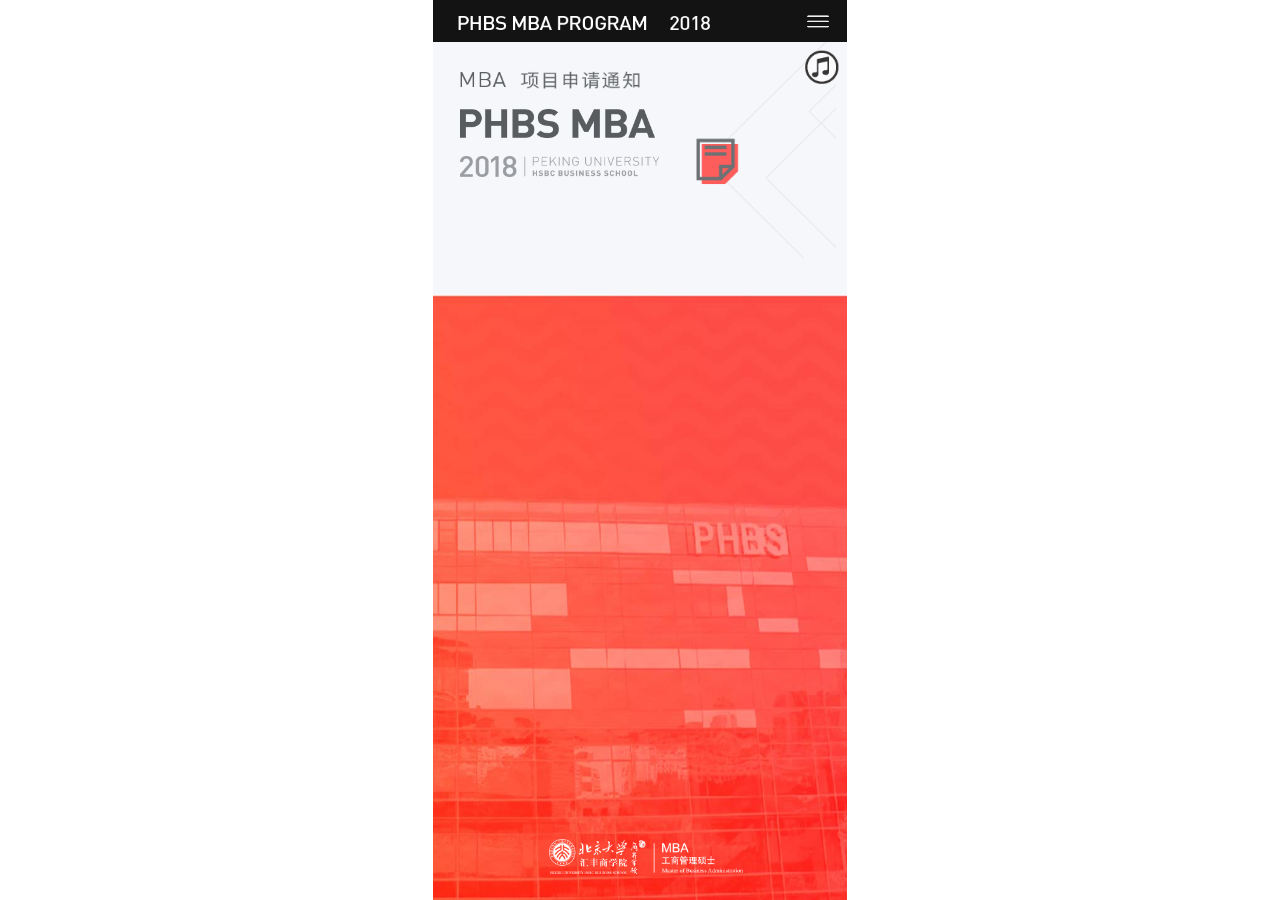
==== commit c776dd9a: "常规更新页面美化" ====
--- a/index.html
+++ b/index.html
@@ -30,7 +30,7 @@
              <img class="logo2018" src="./img/logo2018.png">
              <a href="javascript:;" id ="open_co"></a>
          </div>  
-          <img id="music" style="width: 34px; height: 34px; right: 8px; top: 50px; opacity: 1; position: absolute; display: block; z-index: 1000; -moz-user-select: none;" src="[data-uri]">
+          <img id="music" style="width: 34px; height: 34px; right: 8px; top: 50px; position: absolute; display: block; z-index: 1000; -moz-user-select: none;" src="[data-uri]">
           <!-- <div id ="open_co" class="moreOrClose"></div> -->
           <div class="slider autoplay imgad">
               <div class="first">
@@ -39,7 +39,7 @@
                   <img class="first_mba2"  src="./img/firstPage/37e3b43ec6d0e9f1e1804a00e0faf7b3.png">
                   <img class="first_2018"  src="./img/firstPage/e125b4916b309c7ceef96b1e18580f08.png">
                   <img class="first_phbs"  src="./img/firstPage/983c542e8def0e2da90686feaa834307.png">
-                  <img class="first_bg" src="./img/firstPage/69a0fa295b17dd70a85d4244aa16fa91.png">
+                  <img class="first_bg" src="./img/firstPage/69a0fa295b17dd70a85d4244aa16fa91.jpg">
                   <img class="first_footer"  src="./img/firstPage/9f6621175482cb58fec05845771821ed.png">
               </div>
               <div class="second">
--- a/css/style.css
+++ b/css/style.css
@@ -49,6 +49,9 @@
     left: 6%;
     top: 16px;
     width: 61%;
+}
+.opnone{
+    opacity: 0;
 }
 /*<768时*/
 @media only screen and (max-width: 767px) {
@@ -69,6 +72,7 @@
     position: absolute;
     right: 5px;
     top: 5px;
+    transition:1s;
 }
 /*目录*/
 .slideout{
@@ -99,8 +103,8 @@
     border-style: solid;
     border-color:#414343;
     width: 74%;
-    background: url(../img/point.png)  no-repeat 10px 15px;
-    background-size: 4% 18%;
+    background: url(../img/point.png)  no-repeat 10px 16px;
+    background-size: 3% 15%;
     margin: 0px 6%;
     height: 2.0rem;
     line-height: 2.1rem;
@@ -182,7 +186,7 @@
 .active .moreOrClose{
     background: rgba(0,0,0,0);
     margin-left: auto;
-    right: .7rem;
+    right: 6.7%;
 }
 .active .moreOrClose::before,.active .moreOrClose::after{
     background: #fff;
@@ -273,7 +277,7 @@
     position: absolute;
     opacity: 0;
     left: 5%;
-    top: 9%;
+    top: 11%;
     width: 91%;
 }
 .second_text{
@@ -287,8 +291,8 @@
     position: absolute;
     opacity: 1;
     left: 10%;
-    top: 12%;
-    width: 21%;
+    top: 5%;
+    width: 23%;
 }
 /*third*/
 .third{
@@ -310,16 +314,15 @@
 }
 .third_bg{
     width: 100%;
-    height: 98%;
+    height: 100%;
     background: #ff4f42;
     opacity: .7;
-    margin-top: 4%;
 }
 .third_policy{
     position: absolute;
     opacity: 1;
     left: 8%;
-    top: 5%;
+    top: 6%;
     width: 23%;
 }
 .third_text1{
@@ -332,9 +335,9 @@
 .third_text1_bg{
     position: absolute;
     width: 73%;
-    height: 47px;
+    height: 49%;
     left: 27%;
-    top: 18%;
+    top: 16%;
     background: #ff4f42;
 }
 .third_text2{
@@ -347,17 +350,17 @@
 .third_text2_bg{
     position: absolute;
     width: 74%;
-    height: 15%;
+    height: 17%;
     left: 27%;
-    top: 70%;
+    top: 68%;
     background: #ff4f42;
 }
 .third_01{
     position: absolute;
     opacity: 1;
-    left: 14%;
+    left: 13%;
     top: 18%;
-    width: 5%;
+    width: 6%;
 }
 .third_line1{
     position: absolute;
@@ -376,9 +379,9 @@
 .third_02{
     position: absolute;
     opacity: 1;
-    left: 14%;
+    left: 13%;
     top: 70%;
-    width: 5%;
+    width: 7%;
 }
 .third_line2{
     position: absolute;
@@ -414,16 +417,15 @@
 }
 .fourth_bg{
     width: 100%;
-    height: 98%;
+    height: 100%;
     background: #ff4f42;
     opacity: .7;
-    margin-top: 4%;
 }
 .fourth_apply{
     position: absolute;
     opacity: 1;
     left: 8%;
-    top: 8%;
+    top: 6%;
     width: 22%;
 }
 .fourth_apply_text{
@@ -455,8 +457,8 @@
     position: absolute;
     opacity: 1;
     left: 6%;
-    top: 7%;
-    width: 44%;
+    top: 6%;
+    width: 50%;
 }
 .fifth_text1{
     position: absolute;
@@ -469,7 +471,7 @@
     position: absolute;
     opacity: 1;
     left: 4%;
-    top: 55%;
+    top: 56%;
     width: 92%;
 }
 .fifth_bg{
@@ -477,7 +479,7 @@
     width: 90%;
     height: 39%;
     left: 5%;
-    top: 13%;
+    top: 14%;
     background: #ff4f42;
 }
 /*sixth*/
@@ -500,67 +502,66 @@
 }
 .sixth_bg{
     width: 100%;
-    height: 98%;
+    height: 100%;
     background: #ff4f42;
     opacity: .7;
-    margin-top: 4%;
 }
 .sixth_bg2{
     position: absolute;
     width: 54%;
-    height: 13rem;
+    height: 45%;
     left: 0%;
-    top: 20%;
+    top: 14%;
     background: #ff4f42;
 }
 .sixth_title{
     position: absolute;
     opacity: 1;
     left: 8%;
-    top: 10%;
+    top: 6%;
     width: 28%;
 }
 .sixth_text1{
     position: absolute;
     opacity: 1;
     left: 9%;
-    top: 25%;
-    width: 24%;
+    top: 21%;
+    width: 25%;
 }
 .sixth_text2{
     position: absolute;
     opacity: 1;
     left: 9%;
-    top: 29%;
+    top: 26%;
     width: 21%;
 }
 .sixth_text3{
     position: absolute;
     opacity: 1;
     left: 9%;
-    top: 37%;
-    width: 38%;
+    top: 35%;
+    width: 39%;
 }
 .sixth_text4{
     position: absolute;
     opacity: 1;
     left: 59%;
-    top: 25%;
-    width: 28%;
+    top: 21%;
+    width: 29%;
 }
 .sixth_text5{
     position: absolute;
     opacity: 1;
     left: 59%;
-    top: 29%;
+    top: 26%;
     width: 21%;
 }
 .sixth_text6{
     position: absolute;
     opacity: 1;
     left: 59%;
-    top: 37%;
-    width: 30%;
+    top: 35%;
+    width: 31%;
 }
 .sixth_text7{
     position: absolute;
@@ -579,9 +580,9 @@
 .sixth_text9{
     position: absolute;
     opacity: 1;
-    left: 10%;
+    left: 8%;
     top: 72%;
-    width: 80%;
+    width: 82%;
 }
 /*seventh*/
 .seventh{
@@ -591,8 +592,8 @@
 .seventh_title{
     position: absolute;
     opacity: 1;
-    left:5%;
-    top: 5%;
+    left: 5%;
+    top: 7%;
     width: 29%;
 }
 .seven_text1{
@@ -605,16 +606,16 @@
 .seven_text2{
     position: absolute;
     opacity: 1;
-    left: 62%;
-    top: 13%;
-    width: 30%;
+    left: 56%;
+    top: 11%;
+    width: 37%;
 }
 .seven_text3{
     position: absolute;
     opacity: 1;
     left: 6%;
-    top: 21%;
-    width: 77%;
+    top: 25%;
+    width: 79%;
 }
 .seven_text4{
     position: absolute;
@@ -626,9 +627,9 @@
 .seventh_number{
     position: absolute;
     opacity: 1;
-    left: 56%;
+    left: 57%;
     top: 31%;
-    width: 35%;
+    width: 36%;
 }
 .seven_png{
     position: absolute;
@@ -653,35 +654,35 @@
     position: absolute;
     opacity: 1;
     left: 5%;
-    top: 5%;
-    width: 46%;
+    top: 8%;
+    width: 51%;
 }
 .eighth_bg{
     position: absolute;
     opacity: 1;
     left: 5%;
-    top: 15%;
+    top: 18%;
     width: 90%;
 }
 .eighth_text1{
     position: absolute;
     opacity: 1;
     left: 5%;
-    top: 47%;
+    top: 51%;
     width: 40%;
 }
 .eighth_text2{
     position: absolute;
     opacity: 1;
     left: 5%;
+    top: 56%;
+    width: 53%;
+}
+.eighth_text3{
+    position: absolute;
+    opacity: 1;
+    left: 63%;
     top: 54%;
-    width: 53%;
-}
-.eighth_text3{
-    position: absolute;
-    opacity: 1;
-    left: 63%;
-    top: 53%;
     width: 31%;
 }
 /*ninth*/
@@ -691,18 +692,17 @@
 }
 .ninth_bg{
     width: 100%;
-    height: 98%;
+    height: 100%;
     background: url(../img/ninthPage/ninth_bg.png) no-repeat;
     background-size: 334% 100%;
     background-position: 0% center;
-    margin-top: 4%;
 }
 .ninth_title{
     position: absolute;
     opacity: 1;
     left: 10%;
-    top: 13%;
-    width: 22%;
+    top: 9%;
+    width: 23%;
 }
 .ninth_Qrcode{
     position: absolute;
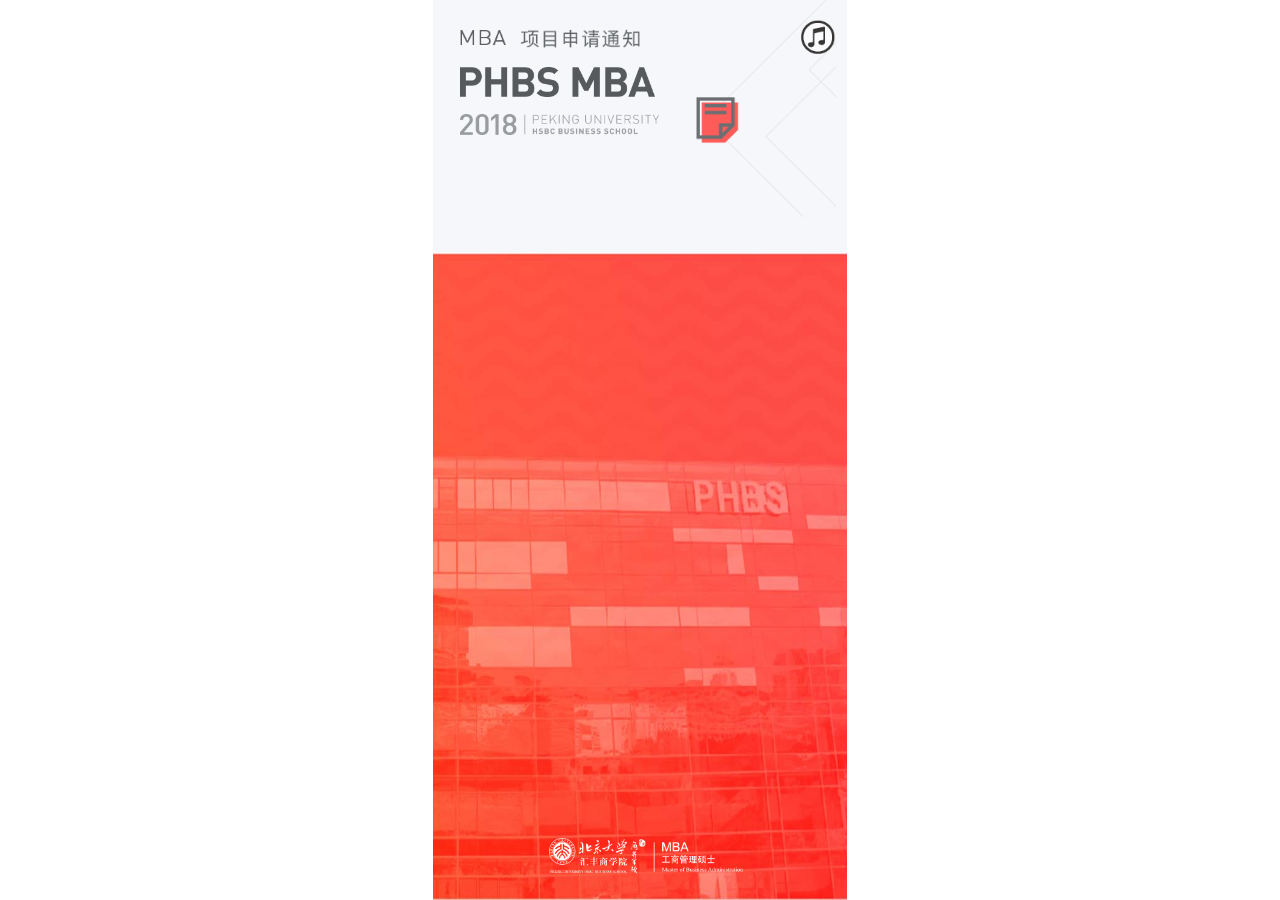
==== commit 3da2e21a: "切换首页全屏，其他页面有导航模式" ====
--- a/index.html
+++ b/index.html
@@ -2,7 +2,7 @@
 <html>
 <head>
 <meta charset="utf-8">
-<title>北京大学</title>
+<title>北大汇丰MBA2018申请指导</title>
 <meta http-equiv="X-UA-Compatible" content="IE=edge,chrome=1">
 <meta name="viewport" content="width=device-width,initial-scale=1,minimum-scale=1,maximum-scale=1,user-scalable=no"/>
 <meta name="apple-mobile-web-app-capable" content="yes">
@@ -12,6 +12,9 @@
 <meta http-equiv="Cache-Control" CONTENT="no-cache">
 <meta http-equiv="Pragma" CONTENT="no-cache">
 
+<link rel="shortcut icon" href="HF.ico"/>
+<link rel="Bookmark" href="HF.ico"/>
+
 <meta name="full-screen" content="true"/>
 <meta name="screen-orientation" content="portrait"/>
 <meta name="x5-fullscreen" content="true"/>
@@ -23,14 +26,14 @@
 <link rel="stylesheet" type="text/css" href="./slick/slick.css"/>
 <link rel="stylesheet" type="text/css" href="./slick/slick-theme.css"/>
 <link rel="stylesheet" type="text/css"  href="css/animate.min.css">
+<div id='wx_pic' style='margin:0 auto;display:none;'>
+<img src='./HFlogo.jpg' />
+</div>
 </head>
 <body> 
       <div class="content">  
-          <div id="title_logo">
-             <img class="logo2018" src="./img/logo2018.png">
-             <a href="javascript:;" id ="open_co"></a>
-         </div>  
-          <img id="music" style="width: 34px; height: 34px; right: 8px; top: 50px; position: absolute; display: block; z-index: 1000; -moz-user-select: none;" src="[data-uri]">
+
+          <img id="music" style="width: 34px; height: 34px; right: 12px; top:20px; position: absolute; z-index: 1000; -moz-user-select: none;" src="[data-uri]">
           <!-- <div id ="open_co" class="moreOrClose"></div> -->
           <div class="slider autoplay imgad">
               <div class="first">
@@ -43,6 +46,10 @@
                   <img class="first_footer"  src="./img/firstPage/9f6621175482cb58fec05845771821ed.png">
               </div>
               <div class="second">
+                 <div id="title_logo">
+                     <img class="logo2018" src="./img/logo2018.png">
+                     <a href="javascript:;" class="open_co"></a>
+                 </div>  
                  <div class="second_bgbox">
                    <div class="second_bgphbs"></div>
                  </div>
@@ -51,6 +58,10 @@
                  <img class="second_textint" src="./img/secondPage/second_textint.png">
               </div>
               <div class="third">
+                 <div id="title_logo">
+                     <img class="logo2018" src="./img/logo2018.png">
+                     <a href="javascript:;" class="open_co"></a>
+                 </div>  
                  <div class="third_bgbox">
                    <div class="third_bgphbs"></div>
                  </div>
@@ -68,6 +79,10 @@
                  <img class="third_02" src="./img/thirdPage/02.png">
               </div>
               <div class="fourth">
+                  <div id="title_logo">
+                     <img class="logo2018" src="./img/logo2018.png">
+                     <a href="javascript:;" class="open_co"></a>
+                 </div>  
                  <div class="fourth_bgbox">
                    <div class="fourth_bgwomen"></div>
                  </div>
@@ -76,6 +91,10 @@
                  <img class="fourth_apply_text" src="./img/fourthPage/fourth_apply_text.png">
               </div>
               <div class="fifth">
+                  <div id="title_logo">
+                     <img class="logo2018" src="./img/logo2018.png">
+                     <a href="javascript:;" class="open_co"></a>
+                 </div>  
                  <div class="fifth_bgbox">
                    <div class="fifth_bggrass"></div>
                  </div>
@@ -85,6 +104,10 @@
                  <img class="fifth_text2" src="./img/fifthPage/fifth_text2.png">
               </div>
               <div class="sixth">
+                  <div id="title_logo">
+                     <img class="logo2018" src="./img/logo2018.png">
+                     <a href="javascript:;" class="open_co"></a>
+                 </div>  
                  <div class="sixth_bgbox">
                    <div class="sixth_bg_man"></div>
                  </div>
@@ -102,6 +125,10 @@
                   <img class="sixth_text9" src="./img/sixthPage/sixth_text9.png">
               </div>
               <div class="seventh">
+                  <div id="title_logo">
+                     <img class="logo2018" src="./img/logo2018.png">
+                     <a href="javascript:;"  class="open_co"></a>
+                 </div>  
                   <img class="seventh_title" src="./img/seventhPage/seventh_title.png">
                   <img class="seven_text1" src="./img/seventhPage/seven_text1.png">
                   <img class="seven_text2" src="./img/seventhPage/seven_text2.png">
@@ -111,6 +138,10 @@
                   <img class="seven_png" src="./img/seventhPage/seven_png.png">
               </div>
               <div class="eighth">
+                  <div id="title_logo">
+                     <img class="logo2018" src="./img/logo2018.png">
+                     <a href="javascript:;"  class="open_co"></a>
+                 </div>  
                   <img class="eighth_title" src="./img/eighthPage/eighth_title.png">
                   <img class="eighth_bg" src="./img/eighthPage/eighth_bg.jpg">
                   <img class="eighth_text1" src="./img/eighthPage/eighth_text1.png">
@@ -118,6 +149,10 @@
                   <img class="eighth_text3" src="./img/eighthPage/eighth_text3.png">
               </div>
               <div class="ninth">
+                 <div id="title_logo">
+                     <img class="logo2018" src="./img/logo2018.png">
+                     <a href="javascript:;"  class="open_co"></a>
+                 </div>  
                   <div class="ninth_bg"></div>
                   <img class="ninth_title" src="./img/ninthPage/ninth_title.png">
                   <img class="ninth_Qrcode" src="./img/ninthPage/ninth_Qrcode.png">
@@ -155,4 +190,17 @@
 <script type="text/javascript" src="js/scripts.js"></script><!-- /Ad -->
 <audio id="bgmedia" src="./img/mohuanqingkuai.mp3" preload="auto" loop="loop"></audio><!-- loop="autoplay"  loop="loop" -->
 </body>
-</html>+</html>
+<script>
+function audioAutoPlay(id){  
+    var audio = document.getElementById(id);  
+    audio.play();  
+    document.addEventListener("WeixinJSBridgeReady", function () {  
+            audio.play();  
+    }, false);  
+    document.addEventListener('YixinJSBridgeReady', function() {  
+        audio.play();  
+    }, false);  
+}  
+audioAutoPlay('bgmedia'); 
+</script>--- a/css/style.css
+++ b/css/style.css
@@ -24,7 +24,7 @@
     margin:0px auto;
     overflow-y:hidden;
     overflow-x:hidden;
-    padding-top: 41.6px;
+/*    padding-top: 41.6px;*/
 }
 #title_logo{
     z-index: 1;
@@ -36,7 +36,7 @@
     -moz-background-size:100% 100%;  
     background-size:100% 100%;  
 }
-#open_co{
+.open_co{
     position: relative;
     display: block;
     float: right;
@@ -47,11 +47,11 @@
     position: absolute;
     opacity: 1;
     left: 6%;
-    top: 16px;
-    width: 61%;
+    top: 15px;
+    width: 59%;
 }
 .opnone{
-    opacity: 0;
+    display:none;
 }
 /*<768时*/
 @media only screen and (max-width: 767px) {
@@ -244,7 +244,6 @@
 }
 .first_bg{
     position: absolute;
-    background: url(../img/firstPage/69a0fa295b17dd70a85d4244aa16fa91.png);
     -moz-background-size:100% 100%;  
     background-size:100% 100%;  
 }
@@ -277,21 +276,21 @@
     position: absolute;
     opacity: 0;
     left: 5%;
-    top: 11%;
+    top: 14%;
     width: 91%;
 }
 .second_text{
     position: absolute;
     opacity: 0;
     left: 10%;
-    top: 17%;
+    top: 20%;
     width: 81%;
 }
 .second_textint{
     position: absolute;
     opacity: 1;
-    left: 10%;
-    top: 5%;
+    left: 9%;
+    top: 8.6%;
     width: 23%;
 }
 /*third*/
@@ -322,79 +321,81 @@
     position: absolute;
     opacity: 1;
     left: 8%;
-    top: 6%;
+    top: 9%;
     width: 23%;
 }
 .third_text1{
     position: absolute;
-    opacity: 1;
+    opacity: 0;
+    left: 36%;
+    top:24%;
+    width: 61%;
+}
+.third_text1_bg{
+    position: absolute;
+    opacity: 0;
+    width: 73%;
+    height: 51%;
     left: 33%;
-    top: 21%;
-    width: 61%;
-}
-.third_text1_bg{
-    position: absolute;
-    width: 73%;
-    height: 49%;
-    left: 27%;
-    top: 16%;
+    top: 19%;
     background: #ff4f42;
 }
 .third_text2{
     position: absolute;
-    opacity: 1;
-    left: 33%;
-    top: 73%;
+    opacity: 0;
+    left: 36%;
+    top: 78%;
     width: 59%;
 }
 .third_text2_bg{
     position: absolute;
+    opacity: 0;
     width: 74%;
     height: 17%;
-    left: 27%;
-    top: 68%;
+    left: 32%;
+    top: 73%;
     background: #ff4f42;
 }
 .third_01{
     position: absolute;
-    opacity: 1;
-    left: 13%;
-    top: 18%;
+    opacity:0;
+    left: 18%;
+    top: 21%;
     width: 6%;
 }
 .third_line1{
     position: absolute;
-    opacity: 1;
-    left: 14%;
+    opacity: 0;
+    left: 18%;
+    top: 22%;
+    width: 86%;
+}
+.third_squire1{
+    position: absolute;
+    opacity: 0;
+    left: 17%;
     top: 19%;
+    width: 11%;
+}
+.third_02{
+    position: absolute;
+    opacity: 0;
+    left: 17%;
+    top: 75%;
+    width: 7%;
+}
+.third_line2{
+    position: absolute;
+    opacity: 0;
+    left: 18%;
+    top: 76%;
     width: 86%;
 }
-.third_squire1{
-    position: absolute;
-    opacity: 1;
-    left: 11%;
-    top: 16%;
-    width: 11%;
-}
-.third_02{
-    position: absolute;
-    opacity: 1;
-    left: 13%;
-    top: 70%;
-    width: 7%;
-}
-.third_line2{
-    position: absolute;
-    opacity: 1;
-    left: 14%;
-    top: 71%;
-    width: 86%;
-}
 .third_squire2{
     position: absolute;
-    opacity: 1;
-    left: 11%;
-    top: 68%;
+    opacity: 0;
+    left: 16%;
+    top: 73%;
     width: 11%;
 }
 /*fourth*/
@@ -425,14 +426,14 @@
     position: absolute;
     opacity: 1;
     left: 8%;
-    top: 6%;
+    top: 9.2%;
     width: 22%;
 }
 .fourth_apply_text{
     position: absolute;
     opacity: 1;
     left: 8%;
-    top: 15%;
+    top: 18%;
     width: 85%;
 }
 /*fifth*/
@@ -457,21 +458,21 @@
     position: absolute;
     opacity: 1;
     left: 6%;
-    top: 6%;
+    top: 9%;
     width: 50%;
 }
 .fifth_text1{
     position: absolute;
-    opacity: 1;
+    opacity: 0;
     left: 8%;
-    top: 17%;
+    top: 20%;
     width: 82%;
 }
 .fifth_text2{
     position: absolute;
     opacity: 1;
     left: 4%;
-    top: 56%;
+    top: 59%;
     width: 92%;
 }
 .fifth_bg{
@@ -479,7 +480,7 @@
     width: 90%;
     height: 39%;
     left: 5%;
-    top: 14%;
+    top: 17%;
     background: #ff4f42;
 }
 /*sixth*/
@@ -508,80 +509,81 @@
 }
 .sixth_bg2{
     position: absolute;
+    opacity: 0;
     width: 54%;
     height: 45%;
-    left: 0%;
-    top: 14%;
+    left: -5%;
+    top: 17%;
     background: #ff4f42;
 }
 .sixth_title{
     position: absolute;
     opacity: 1;
     left: 8%;
-    top: 6%;
+    top: 9%;
     width: 28%;
 }
 .sixth_text1{
     position: absolute;
-    opacity: 1;
-    left: 9%;
-    top: 21%;
+    opacity: 0;
+    left: 1%;
+    top: 24%;
     width: 25%;
 }
 .sixth_text2{
     position: absolute;
-    opacity: 1;
-    left: 9%;
-    top: 26%;
+    opacity: 0;
+    left: 1%;
+    top: 29%;
     width: 21%;
 }
 .sixth_text3{
     position: absolute;
-    opacity: 1;
-    left: 9%;
-    top: 35%;
+    opacity: 0;
+    left: 1%;
+    top: 38%;
     width: 39%;
 }
 .sixth_text4{
     position: absolute;
-    opacity: 1;
-    left: 59%;
-    top: 21%;
+    opacity: 0;
+    left: 50%;
+    top: 24%;
     width: 29%;
 }
 .sixth_text5{
     position: absolute;
-    opacity: 1;
-    left: 59%;
-    top: 26%;
+    opacity: 0;
+    left: 50%;
+    top: 29%;
     width: 21%;
 }
 .sixth_text6{
     position: absolute;
-    opacity: 1;
-    left: 59%;
-    top: 35%;
+    opacity: 0;
+    left: 50%;
+    top: 38%;
     width: 31%;
 }
 .sixth_text7{
     position: absolute;
-    opacity: 1;
-    left: 31%;
-    top: 65%;
+    opacity: 0;
+    left: 25%;
+    top: 68%;
     width: 35%;
 }
 .sixth_text8{
     position: absolute;
-    opacity: 1;
-    left: 24%;
-    top: 64%;
+    opacity: 0;
+    left: 15%;
+    top: 67%;
     width: 53%;
 }
 .sixth_text9{
     position: absolute;
-    opacity: 1;
-    left: 8%;
-    top: 72%;
+    opacity: 0;
+    left: -3%;
+    top: 75%;
     width: 82%;
 }
 /*seventh*/
@@ -592,50 +594,50 @@
 .seventh_title{
     position: absolute;
     opacity: 1;
-    left: 5%;
-    top: 7%;
+    left: 6%;
+    top: 9.4%;
     width: 29%;
 }
 .seven_text1{
     position: absolute;
-    opacity: 1;
+    opacity: 0;
+    left: 7%;
+    top: 17%;
+    width: 38%;
+}
+.seven_text2{
+    position: absolute;
+    opacity: 0;
+    left: 40%;
+    top: 15%;
+    width: 37%;
+}
+.seven_text3{
+    position: absolute;
+    opacity: 0;
+    left: 2%;
+    top: 28%;
+    width: 79%;
+}
+.seven_text4{
+    position: absolute;
+    opacity: 0;
+    left: 1%;
+    top: 32%;
+    width: 45%;
+}
+.seventh_number{
+    position: absolute;
+    opacity: 0;
+    left: 57%;
+    top: 34%;
+    width: 36%;
+}
+.seven_png{
+    position: absolute;
+    opacity: 0;
     left: 6%;
-    top: 14%;
-    width: 30%;
-}
-.seven_text2{
-    position: absolute;
-    opacity: 1;
-    left: 56%;
-    top: 11%;
-    width: 37%;
-}
-.seven_text3{
-    position: absolute;
-    opacity: 1;
-    left: 6%;
-    top: 25%;
-    width: 79%;
-}
-.seven_text4{
-    position: absolute;
-    opacity: 1;
-    left: 6%;
-    top: 29%;
-    width: 45%;
-}
-.seventh_number{
-    position: absolute;
-    opacity: 1;
-    left: 57%;
-    top: 31%;
-    width: 36%;
-}
-.seven_png{
-    position: absolute;
-    opacity: 1;
-    left: 6%;
-    top: 56%;
+    top: 59%;
     width: 88%;
 }
 /*eighth*/
@@ -647,42 +649,42 @@
     position: absolute;
     opacity: 1;
     left: 7%;
-    top: 10%;
+    top: 13%;
     width: 46%;
 }
 .eighth_title{
     position: absolute;
     opacity: 1;
     left: 5%;
-    top: 8%;
+    top:  9.8%;
     width: 51%;
 }
 .eighth_bg{
     position: absolute;
-    opacity: 1;
+    opacity: 0;
     left: 5%;
-    top: 18%;
+    top: 21%;
     width: 90%;
 }
 .eighth_text1{
     position: absolute;
-    opacity: 1;
-    left: 5%;
-    top: 51%;
+    opacity: 0;
+    left: 1%;
+    top: 54%;
     width: 40%;
 }
 .eighth_text2{
     position: absolute;
-    opacity: 1;
-    left: 5%;
-    top: 56%;
+    opacity: 0;
+    left: -2%;
+    top: 59%;
     width: 53%;
 }
 .eighth_text3{
     position: absolute;
-    opacity: 1;
-    left: 63%;
-    top: 54%;
+    opacity: 0;
+    left: 55%;
+    top: 57%;
     width: 31%;
 }
 /*ninth*/
@@ -701,20 +703,37 @@
     position: absolute;
     opacity: 1;
     left: 10%;
-    top: 9%;
-    width: 23%;
+    top: 10%;
+    width: 24%;
 }
 .ninth_Qrcode{
     position: absolute;
-    opacity: 1;
+    opacity: 0;
     left: 30%;
-    top: 24%;
+    top: 27%;
     width: 41%;
 }
 .ninth_text{
     position: absolute;
     opacity: 1;
     left: 15%;
-    top: 56%;
+    top: 59%;
     width: 70%;
-}+}
+   .scalea{
+        animation:scalea 0.5s linear 0s normal none;
+        -moz-animation:scalea 0.5s linear 0s normal none;
+        -webkit-animation:scalea 0.5s linear 0s normal none;
+   }
+    @keyframes scalea{
+        from{opacity:0;transform:scale(2,2);}
+        to{opacity:1;transform:scale(1,1);}
+    }
+    @-webkit-keyframes scalea{
+        from{opacity:0;-webkit-transform:scale(2,2);}
+        to{opacity:1;-webkit-transform:scale(1,1);}
+    }
+    @-moz-keyframes scalea{
+        from{opacity:0;-moz-transform:scale(2,2);}
+        to{opacity:1;-moz-transform:scale(1,1);}
+    }
